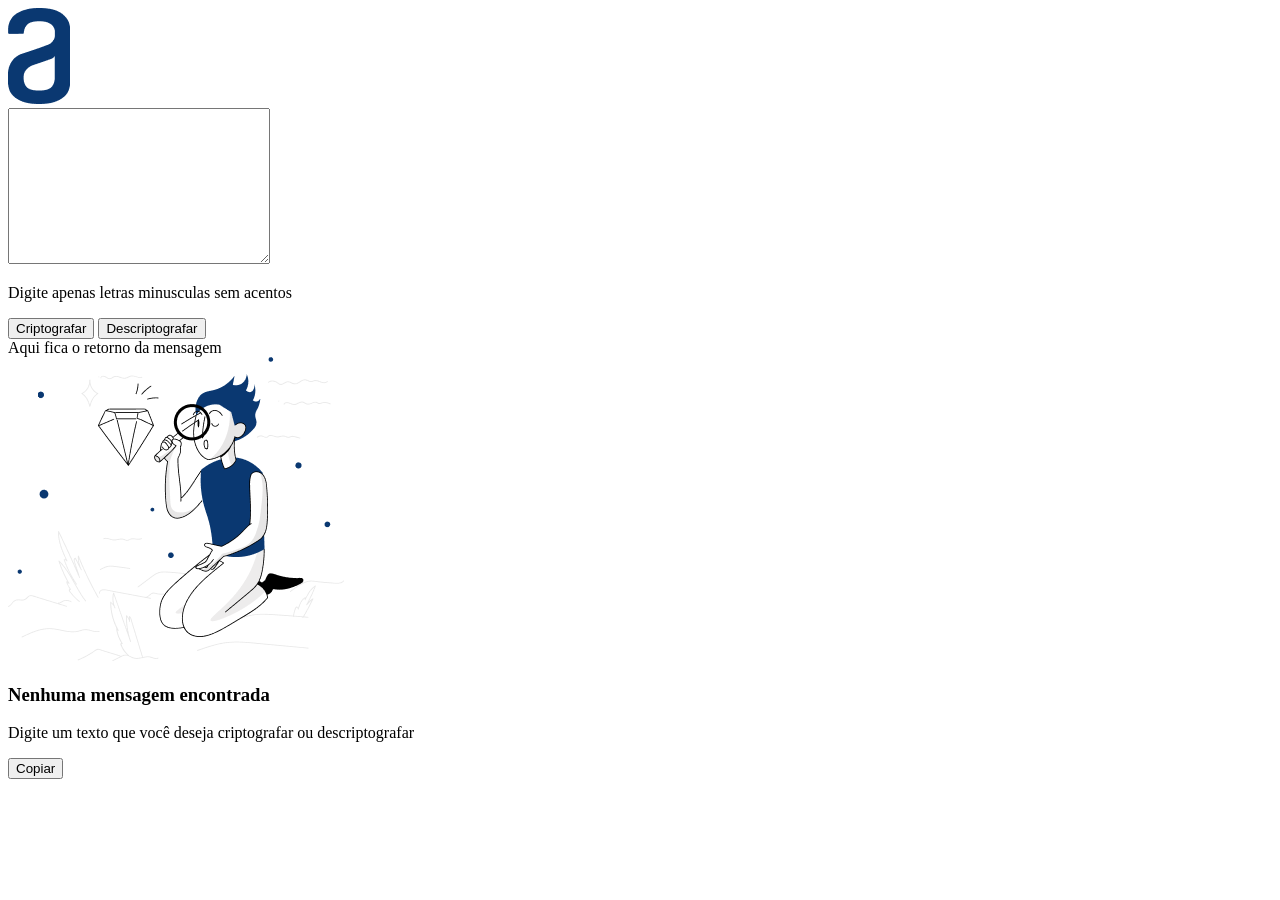
==== src/index.html @ 8438a4e8 "inclusao da primeira página html e botoes" ====
<!DOCTYPE html>
<html lang="en">
<head>
  <meta charset="UTF-8">
  <meta name="viewport" content="width=device-width, initial-scale=1.0">
  <link rel="stylesheet" href="style.css">
  <link rel="shortcut icon" href="assets/logo2.png" type="image/x-icon">
  <title>Secret Message</title>
  
</head>
<body>

  <main>
    <section class="secaoTexto">

      <img src="assets/logo.png" class="logoSecaoTexto" alt="logo allura">

      <article class="areaTexto">
        <textarea name="areaDecodificacao" id="decodificar" cols="30" rows="10"></textarea>
        <p>Digite apenas letras minusculas sem acentos</p>
      </article>

      <article class="buttons">
        <button id="criptografar" class="cCriptografar">Criptografar</button>
        <button id="descriptografar" class="dDescriptografar">Descriptografar</button>
      </article>

    </section>

    <section class="lateralMenu">
      <div class="resultMessage">Aqui fica o retorno da mensagem</div>

      <article class="areaResult">
        <img src="assets/notmessage.png" class="notMessage" alt="foto indicando que a mensagem nao foi encontrada">
        <h1>Nenhuma mensagem encontrada</h1>
        <p>Digite um texto que você deseja criptografar ou descriptografar</p>
      </article>

      <article class="buttonResult">
        <button id="copy" class="copiar">Copiar</button>
      </article>

    </section>
  </main>
  
  <script src="app.js" type="module"></script>
</body>
</html>
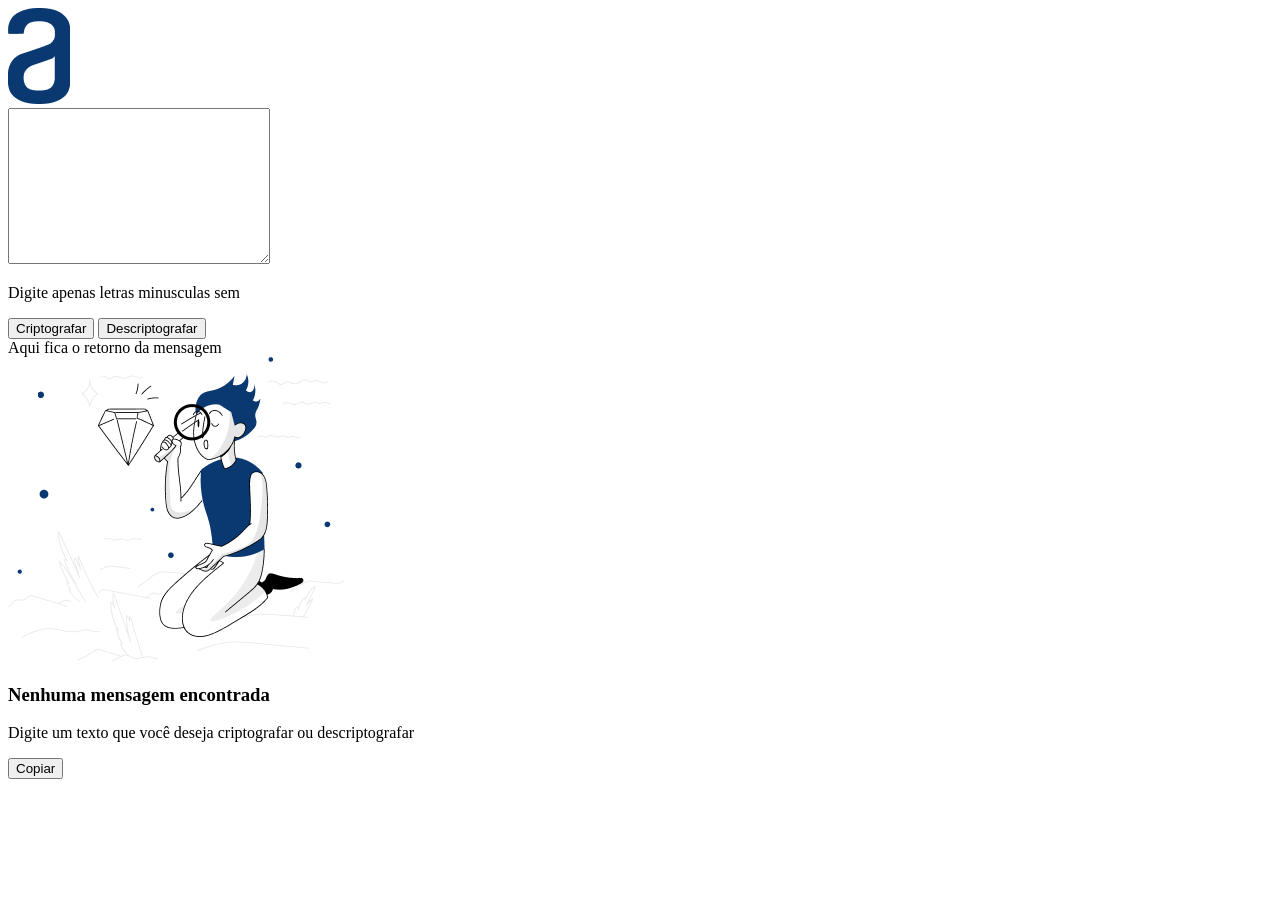
==== commit 6934695c: "criação da primeira pagina html e botoes" ====
--- a/src/index.html
+++ b/src/index.html
@@ -17,7 +17,7 @@
 
       <article class="areaTexto">
         <textarea name="areaDecodificacao" id="decodificar" cols="30" rows="10"></textarea>
-        <p>Digite apenas letras minusculas sem acentos</p>
+        <p>Digite apenas letras minusculas sem </p>
       </article>
 
       <article class="buttons">
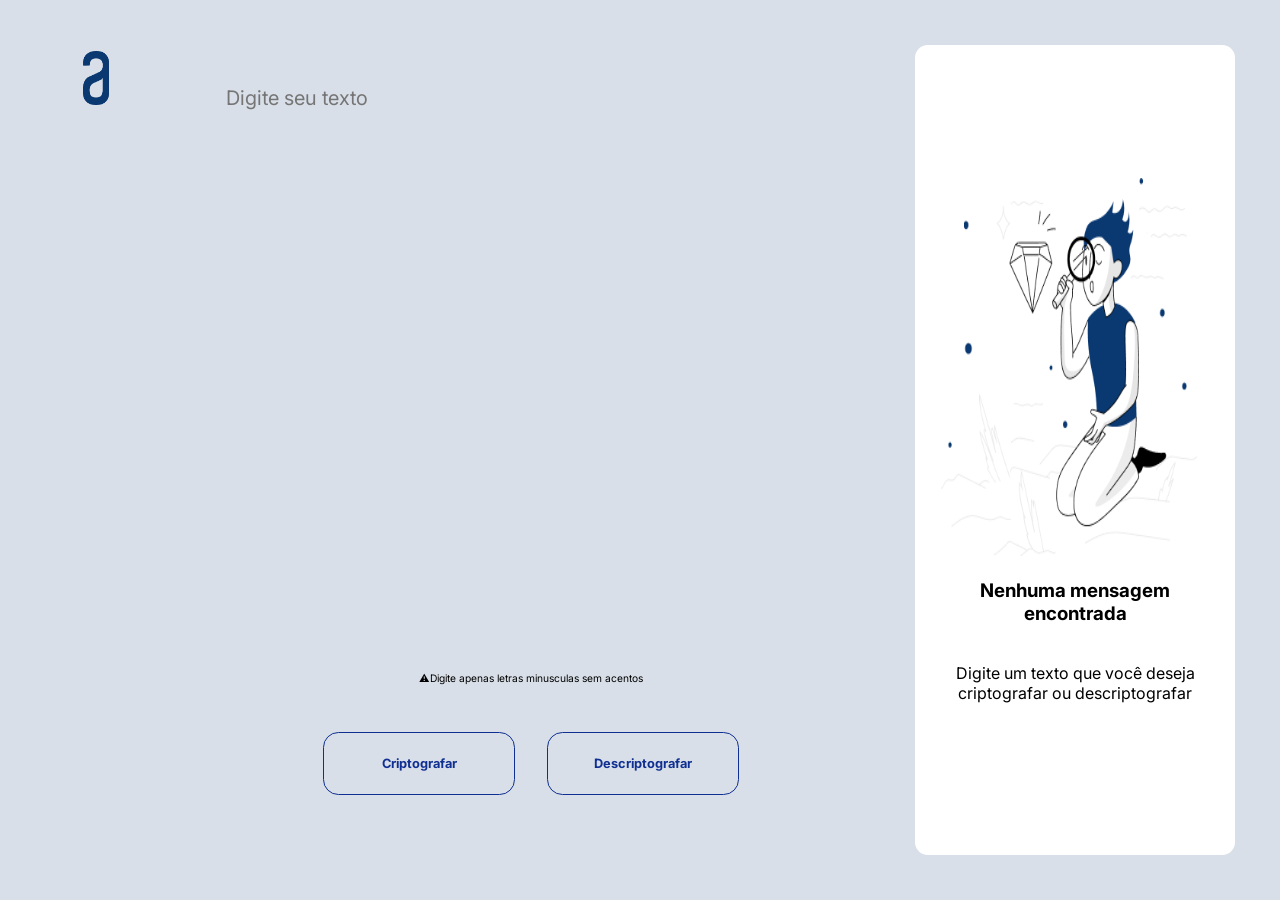
==== commit bc51442b: "estilização CSS" ====
--- a/src/index.html
+++ b/src/index.html
@@ -11,13 +11,16 @@
 <body>
 
   <main>
+
+    <header>
+      <img src="assets/logo.png" class="logoSecaoTexto" alt="logo allura">
+    </header>
+
     <section class="secaoTexto">
 
-      <img src="assets/logo.png" class="logoSecaoTexto" alt="logo allura">
-
       <article class="areaTexto">
-        <textarea name="areaDecodificacao" id="decodificar" cols="30" rows="10"></textarea>
-        <p>Digite apenas letras minusculas sem </p>
+        <textarea id="decodificar" placeholder="Digite seu texto"></textarea>
+        <p id = "aviso">⚠️Digite apenas letras minusculas sem acentos</p>
       </article>
 
       <article class="buttons">
--- a/src/style.css
+++ b/src/style.css
@@ -0,0 +1,130 @@
+@import url('https://fonts.googleapis.com/css2?family=Inter:wght@400;600&display=swap');
+
+* {
+  margin: 0;
+  padding: 0;
+  box-sizing: border-box;
+}
+
+body {
+  background-color: #D8DFE8;
+  font-family: 'Inter', sans-serif;
+}
+
+.logoSecaoTexto {
+  width: 2vw;
+  height: 6vh;
+}
+
+header {
+  height: 90vh;
+  padding: 0.5vw 3vw;
+}
+
+main {
+  display: flex;
+  width: 100%;
+  padding: 5vh;
+  align-items: center;
+  justify-content: space-between;
+}
+
+
+.secaoTexto {
+  display: flex;
+  width: 60vw;
+  height: 90vh;
+  padding: 2vw;
+  flex-direction: column;
+  align-items: center;
+}
+
+.areaTexto #decodificar {
+  width: 50vw;
+  height: 65vh;
+  background-color:  #D8DFE8;
+  padding: 15px;
+  text-align: left;
+  border: none;
+  border-radius: 20px;
+  outline: none;
+  resize: none;
+  font-size: 1.25rem;
+  overflow-y: auto;
+  font-family: 'Inter', sans-serif;
+}
+
+#aviso {
+  font-size: 0.8vw;
+  padding: 1vw;
+}
+
+button {
+  font-family: 'Inter', sans-serif;
+  font-size: 1vw;
+  font-weight: bold;
+  color: rgb(16, 47, 146);
+  cursor: pointer;
+  border: 0.1vw solid rgb(16, 47, 146);
+  border-radius: 1.2vw;
+  background-color: #D8DFE8;
+  width: 15vw;
+  height: 7vh;
+  transition: .5s;
+}
+
+.buttons {
+  width: 35vw;
+  height: 20vh;
+  display: flex;
+  align-items: center;
+  justify-content: space-around;
+}
+
+#criptografar:hover {
+  background-color: rgb(16, 47, 146);
+  color: #D8DFE8;
+}
+
+#descriptografar:hover,
+#copy:hover {
+  background-color: #c2c8d1;
+}
+
+.buttonResult {
+  display: none;
+}
+
+.resultMessage{
+  display: none;
+}
+
+.lateralMenu {
+  background-color: #fff;
+  width: 25vw;
+  height: 90vh;
+  border-radius: 1vw;
+  display: flex;
+  align-items: center;
+  justify-content: center;
+  flex-direction: column;
+}
+
+.notMessage {
+  width: 22vw;
+  height: 42vh;
+  padding-left: 2vw;
+}
+
+h1, p {
+  text-align: center;
+  padding: 1.5vw;
+
+}
+
+
+
+
+
+
+
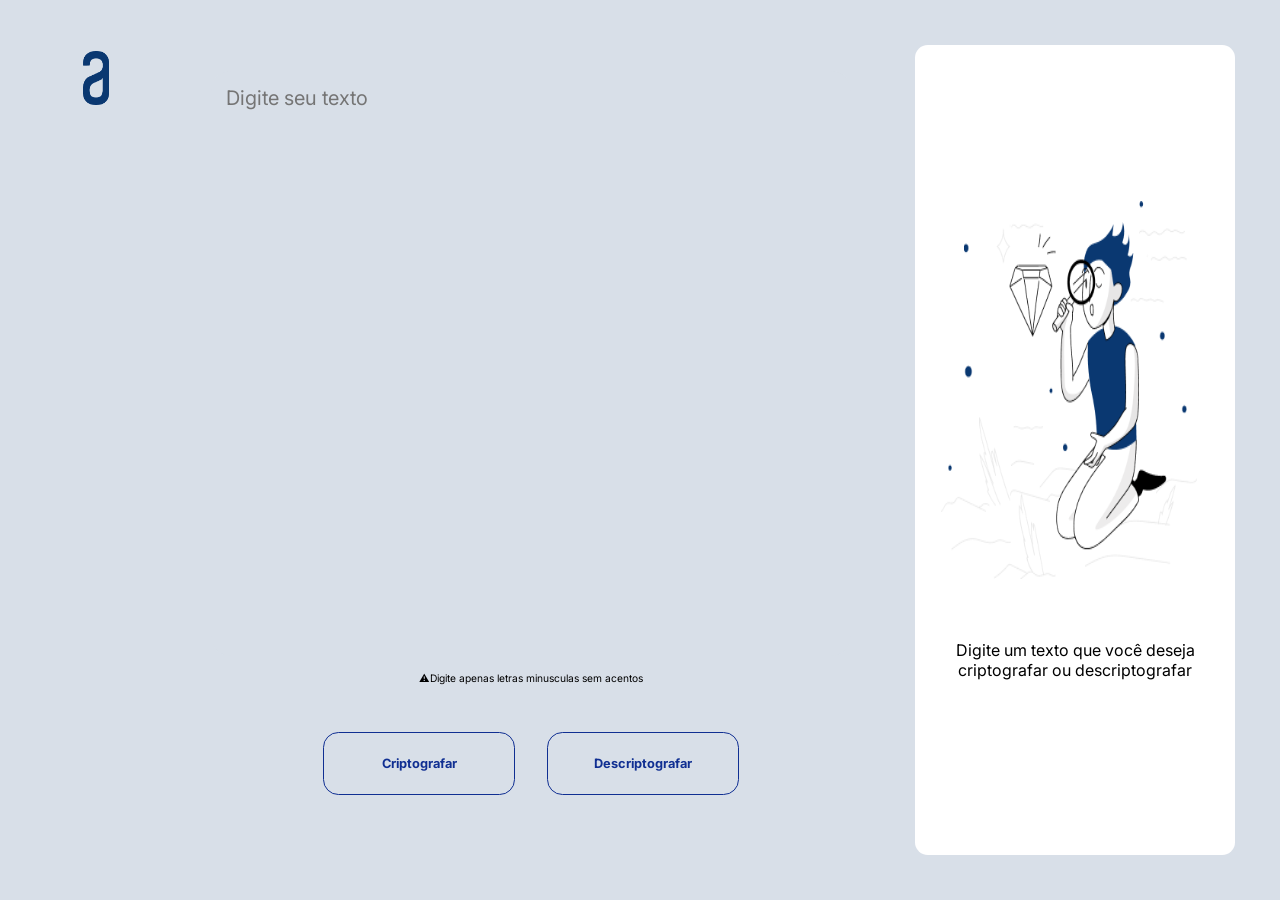
==== commit 0cf0317b: "lógica da aplicação" ====
--- a/src/index.html
+++ b/src/index.html
@@ -31,16 +31,16 @@
     </section>
 
     <section class="lateralMenu">
-      <div class="resultMessage">Aqui fica o retorno da mensagem</div>
+      <div class="resultMessage"></div>
 
       <article class="areaResult">
         <img src="assets/notmessage.png" class="notMessage" alt="foto indicando que a mensagem nao foi encontrada">
-        <h1>Nenhuma mensagem encontrada</h1>
+        <h1></h1>
         <p>Digite um texto que você deseja criptografar ou descriptografar</p>
       </article>
 
       <article class="buttonResult">
-        <button id="copy" class="copiar">Copiar</button>
+        <button id="copy" class="copiar hidden">Copiar</button>
       </article>
 
     </section>
--- a/src/style.css
+++ b/src/style.css
@@ -91,11 +91,7 @@
   background-color: #c2c8d1;
 }
 
-.buttonResult {
-  display: none;
-}
-
-.resultMessage{
+.hidden {
   display: none;
 }
 
@@ -119,12 +115,4 @@
 h1, p {
   text-align: center;
   padding: 1.5vw;
-
 }
-
-
-
-
-
-
-
